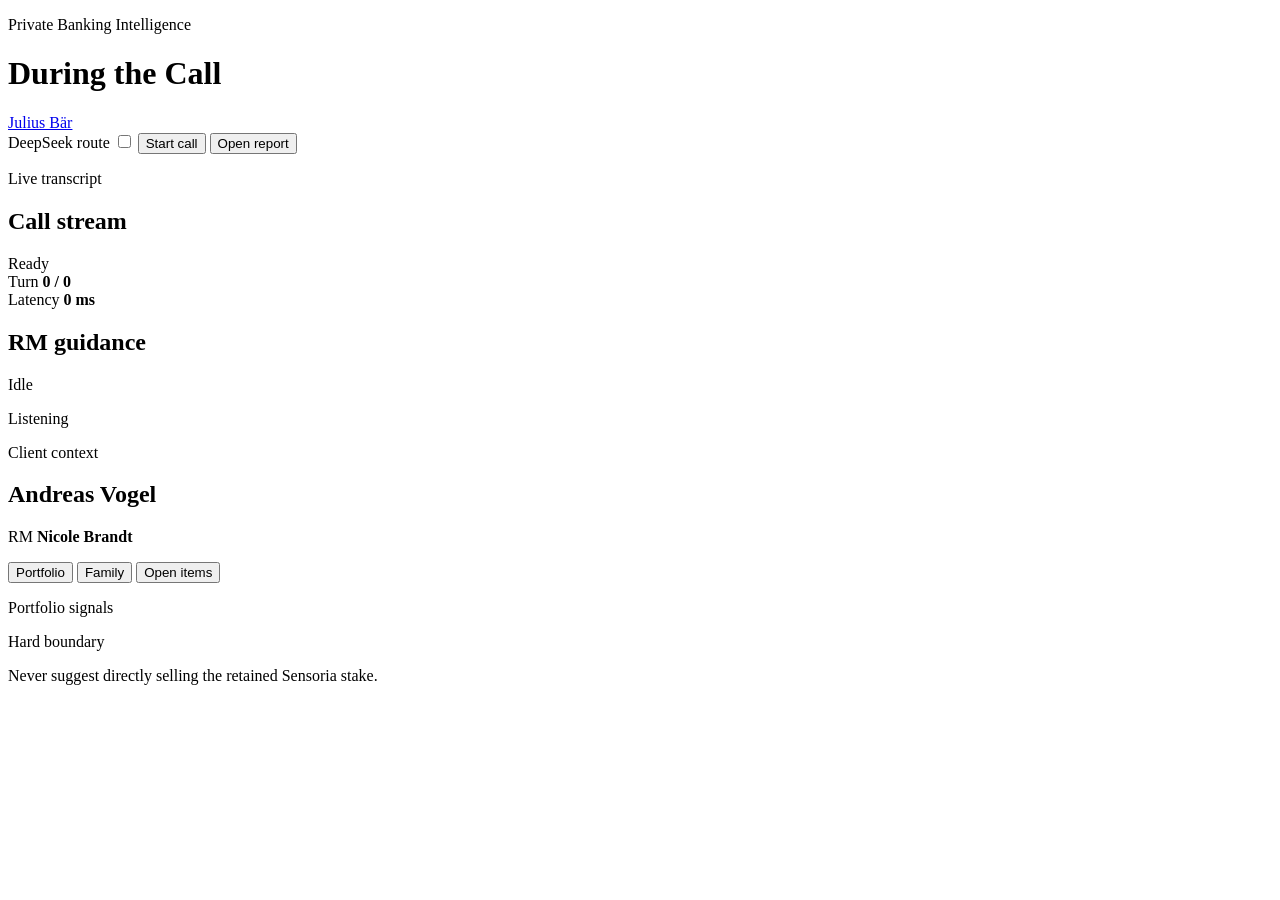
==== steerandreport/static/index.html @ 21979ad3 "move app into steerandreport module" ====
<!doctype html>
<html lang="en">
  <head>
    <meta charset="utf-8" />
    <meta name="viewport" content="width=device-width, initial-scale=1" />
    <title>During the Call</title>
    <link rel="icon" href="data:," />
    <link rel="stylesheet" href="/styles.css" />
  </head>
  <body class="live-page">
    <header class="app-chrome">
      <div class="chrome-context">
        <p class="kicker">Private Banking Intelligence</p>
        <h1>During the Call</h1>
      </div>
      <a class="brand-wordmark" href="/" aria-label="Julius Bar home">Julius Bär</a>
      <div class="top-actions">
        <label class="mode-toggle">
          <span>DeepSeek route</span>
          <input id="modeToggle" type="checkbox" />
        </label>
        <button id="simulateBtn" class="button button-secondary" type="button">Start call</button>
        <button id="runBtn" class="button button-primary" type="button">Open report</button>
      </div>
    </header>

    <main class="workbench">
      <section class="workspace-column transcript-column" aria-labelledby="live-title">
        <div class="column-head">
          <div>
            <p class="kicker">Live transcript</p>
            <h2 id="live-title">Call stream</h2>
          </div>
          <span id="streamStatus" class="status-chip">Ready</span>
        </div>

        <div class="teleprompter">
          <div id="transcript" class="transcript-stream" aria-live="polite"></div>
          <span class="caret" aria-hidden="true"></span>
        </div>

        <div class="column-footer">
          <div>
            <span class="meta-label">Turn</span>
            <strong id="turnCounter">0 / 0</strong>
          </div>
          <div class="footer-right">
            <span class="meta-label">Latency</span>
            <strong id="latencyBadge">0 ms</strong>
          </div>
        </div>
      </section>

      <section class="workspace-column steering-column" aria-labelledby="steering-title">
        <div class="column-head steering-head">
          <div>
            <h2 id="steering-title">RM guidance</h2>
          </div>
          <div class="model-status">
            <span class="status-dot" aria-hidden="true"></span>
            <span id="modelLine">Idle</span>
          </div>
        </div>

        <div id="steeringEmpty" class="steering-empty">
          <span class="listening-mark" aria-hidden="true"></span>
          <p>Listening</p>
        </div>
        <div id="guidance" class="cue-stage" aria-live="polite"></div>
      </section>

      <aside class="workspace-column dossier-column" aria-labelledby="client-title">
        <div class="column-head dossier-head">
          <div>
            <p class="kicker">Client context</p>
            <h2 id="client-title">Andreas Vogel</h2>
          </div>
          <div class="rm-label">
            <span>RM</span>
            <strong id="rmName">Nicole Brandt</strong>
          </div>
        </div>

        <dl id="clmGrid" class="wealth-grid"></dl>

        <div class="dossier-tabs" role="tablist" aria-label="Client context views">
          <button class="dossier-tab active" data-view="portfolio" role="tab" aria-selected="true" type="button">Portfolio</button>
          <button class="dossier-tab" data-view="family" role="tab" aria-selected="false" type="button">Family</button>
          <button class="dossier-tab" data-view="commitments" role="tab" aria-selected="false" type="button">Open items</button>
        </div>

        <section class="context-view" aria-live="polite">
          <p id="contextLabel" class="meta-label">Portfolio signals</p>
          <ul id="contextList" class="context-list"></ul>
        </section>

        <div class="dossier-boundary">
          <span class="meta-label">Hard boundary</span>
          <p id="hardBoundary">Never suggest directly selling the retained Sensoria stake.</p>
        </div>
      </aside>
    </main>

    <script src="/app.js"></script>
  </body>
</html>
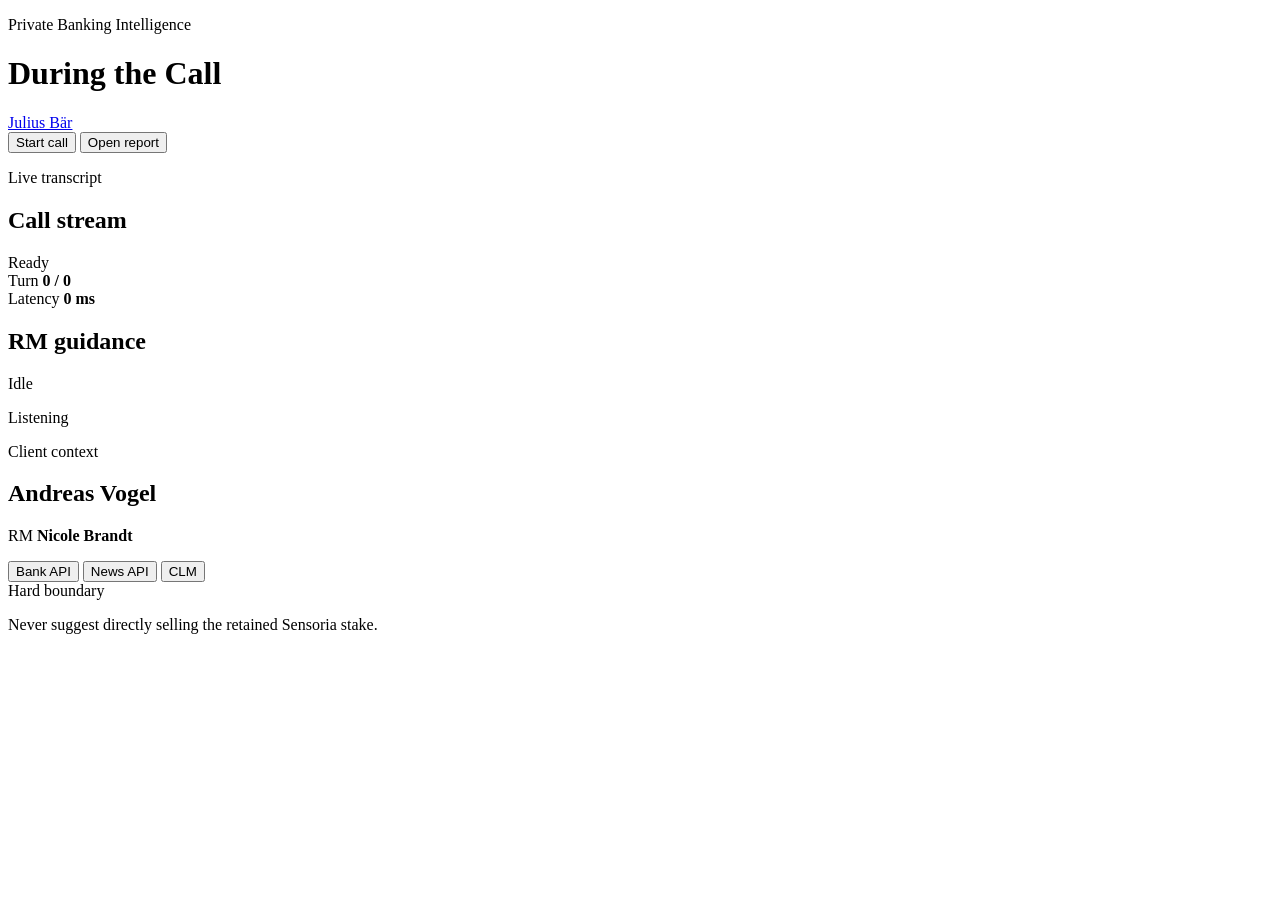
==== commit 3b7ab206: "add grounded bank and news guidance" ====
--- a/steerandreport/static/index.html
+++ b/steerandreport/static/index.html
@@ -15,10 +15,6 @@
       </div>
       <a class="brand-wordmark" href="/" aria-label="Julius Bar home">Julius Bär</a>
       <div class="top-actions">
-        <label class="mode-toggle">
-          <span>DeepSeek route</span>
-          <input id="modeToggle" type="checkbox" />
-        </label>
         <button id="simulateBtn" class="button button-secondary" type="button">Start call</button>
         <button id="runBtn" class="button button-primary" type="button">Open report</button>
       </div>
@@ -83,15 +79,15 @@
 
         <dl id="clmGrid" class="wealth-grid"></dl>
 
-        <div class="dossier-tabs" role="tablist" aria-label="Client context views">
-          <button class="dossier-tab active" data-view="portfolio" role="tab" aria-selected="true" type="button">Portfolio</button>
-          <button class="dossier-tab" data-view="family" role="tab" aria-selected="false" type="button">Family</button>
-          <button class="dossier-tab" data-view="commitments" role="tab" aria-selected="false" type="button">Open items</button>
+        <div class="dossier-tabs" role="tablist" aria-label="Knowledge sources">
+          <button class="dossier-tab" data-view="bank_api" role="tab" aria-selected="false" type="button">Bank API</button>
+          <button class="dossier-tab" data-view="news_api" role="tab" aria-selected="false" type="button">News API</button>
+          <button class="dossier-tab active" data-view="clm" role="tab" aria-selected="true" type="button">CLM</button>
         </div>
 
-        <section class="context-view" aria-live="polite">
-          <p id="contextLabel" class="meta-label">Portfolio signals</p>
-          <ul id="contextList" class="context-list"></ul>
+        <section id="contextView" class="context-view" aria-live="polite">
+          <div id="contextSourceHeader" class="source-header"></div>
+          <div id="contextContent" class="source-content"></div>
         </section>
 
         <div class="dossier-boundary">
